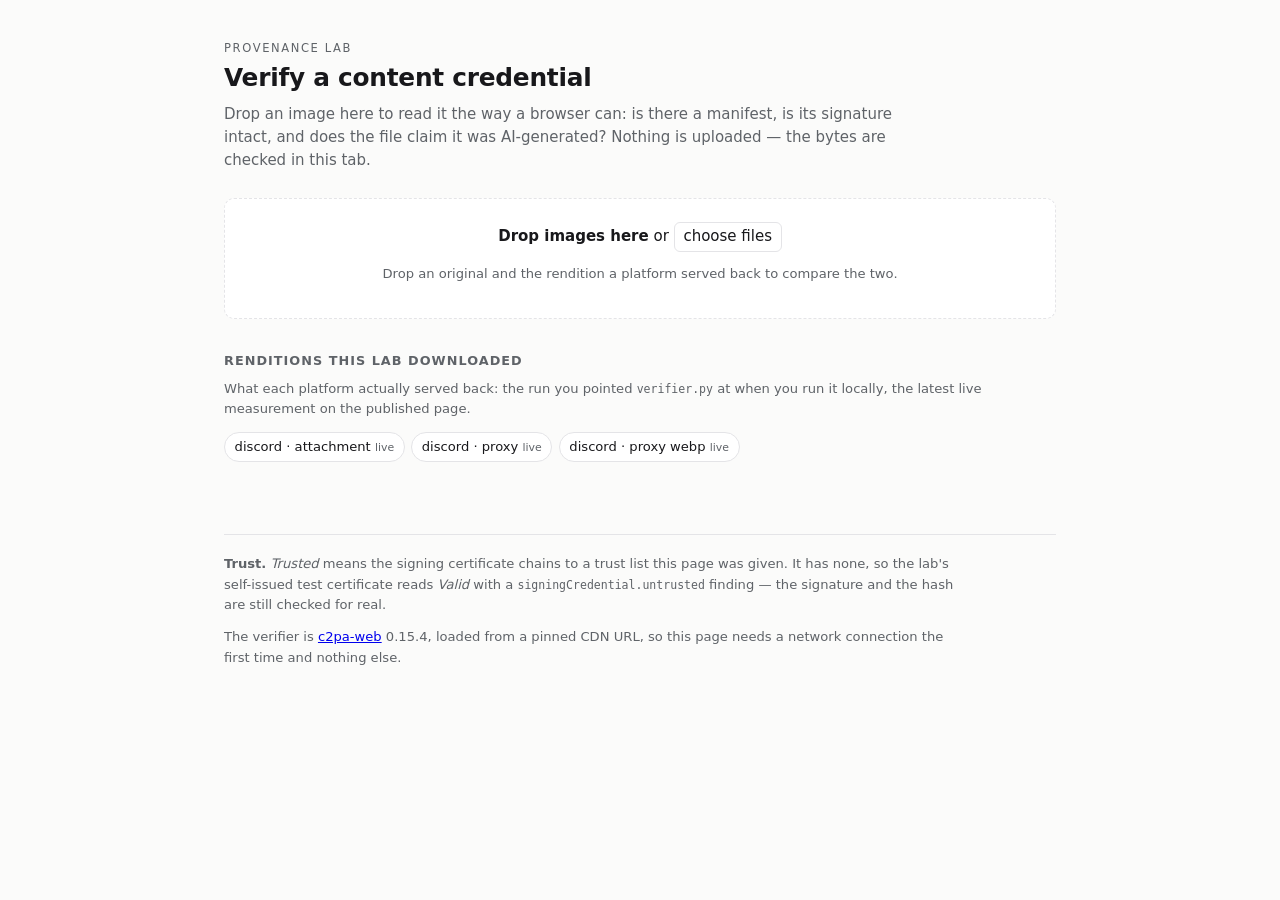
==== verifier/index.html @ 683098c0 "platform report 40179456249" ====
<!doctype html>
<html lang="en">
<head>
<meta charset="utf-8">
<meta name="viewport" content="width=device-width, initial-scale=1">
<title>Verify a content credential</title>
<link rel="stylesheet" href="style.css">
</head>
<body>
<main>
  <header>
    <p class="eyebrow">provenance lab</p>
    <h1>Verify a content credential</h1>
    <p class="lede">
      Drop an image here to read it the way a browser can: is there a manifest,
      is its signature intact, and does the file claim it was AI-generated?
      Nothing is uploaded — the bytes are checked in this tab.
    </p>
  </header>

  <section class="drop" id="drop">
    <input id="file" type="file" accept="image/*" multiple hidden>
    <p><strong>Drop images here</strong> or <button type="button" id="pick">choose files</button></p>
    <p class="hint">Drop an original and the rendition a platform served back to compare the two.</p>
    <p class="hint" id="loading" hidden>Loading the verifier (about 9 MB of WebAssembly)…</p>
  </section>

  <section id="samples" hidden>
    <h2>Renditions this lab downloaded</h2>
    <p class="hint">
      What each platform actually served back: the run you pointed
      <code>verifier.py</code> at when you run it locally, the latest live
      measurement on the published page.
    </p>
    <div id="sample-list" class="chips"></div>
  </section>

  <section id="results" aria-live="polite"></section>

  <footer>
    <p>
      <strong>Trust.</strong> <em>Trusted</em> means the signing certificate
      chains to a trust list this page was given. It has none, so the lab's
      self-issued test certificate reads <em>Valid</em> with a
      <code>signingCredential.untrusted</code> finding — the signature and the
      hash are still checked for real.
    </p>
    <p>
      The verifier is <a href="https://github.com/contentauth/c2pa-js">c2pa-web</a>
      0.15.4, loaded from a pinned CDN URL, so this page needs a network
      connection the first time and nothing else.
    </p>
  </footer>
</main>
<script type="module" src="app.js"></script>
</body>
</html>
---- verifier/style.css ----
/* The trend page's palette, so the two halves of the lab look like one thing. */
:root{
  color-scheme: light dark;
  --bg:#fbfbfa; --fg:#18181b; --muted:#5f6368; --line:#e4e4e7;
  --card:#ffffff; --accent:#b4690e; --good:#2f6f6a; --bad:#a3282d;
  --valid:#b4690e; --trusted:#2f6f6a; --invalid:#a3282d; --absent:#8a8a93;
}
@media (prefers-color-scheme: dark){
  :root{
    --bg:#121214; --fg:#e8e8ea; --muted:#a1a1aa; --line:#2a2a2f;
    --card:#18181b; --accent:#e0a04a; --good:#5fb3a8; --bad:#e06c72;
    --valid:#e0a04a; --trusted:#5fb3a8; --invalid:#e06c72; --absent:#85858e;
  }
}
*{box-sizing:border-box}
body{margin:0;padding:2.5rem 1.25rem 4rem;background:var(--bg);color:var(--fg);
  font:15px/1.55 ui-sans-serif,system-ui,-apple-system,"Segoe UI",sans-serif}
main{max-width:52rem;margin:0 auto}
h1{font-size:1.55rem;line-height:1.2;margin:.1rem 0 .6rem;letter-spacing:-.01em}
h2{font-size:.8rem;text-transform:uppercase;letter-spacing:.08em;color:var(--muted);
  margin:0 0 .5rem;font-weight:600}
p{margin:0 0 .75rem}
.eyebrow{margin:0 0 .35rem;font-size:.72rem;letter-spacing:.14em;text-transform:uppercase;
  color:var(--muted)}
.lede{color:var(--muted);max-width:44rem}
.hint{color:var(--muted);font-size:.82rem}
code{font-size:.88em}
button{font:inherit;color:var(--fg);background:var(--card);border:1px solid var(--line);
  border-radius:6px;padding:.15rem .55rem;cursor:pointer}
button:hover{border-color:var(--muted)}

.drop{margin:1.6rem 0 2rem;padding:1.4rem 1.25rem;border:1.5px dashed var(--line);
  border-radius:10px;text-align:center;background:var(--card)}
.drop.over{border-color:var(--accent);background:color-mix(in srgb, var(--accent) 6%, var(--card))}
.drop p:last-child{margin-bottom:0}

.chips{display:flex;flex-wrap:wrap;gap:.4rem;margin:.6rem 0 0}
.chip{font-size:.82rem;padding:.25rem .6rem;border:1px solid var(--line);border-radius:999px;
  background:var(--card);cursor:pointer;color:var(--fg)}
.chip:hover{border-color:var(--accent)}
.chip small{color:var(--muted)}

#results{margin-top:1.5rem;display:grid;gap:1rem}
.card{border:1px solid var(--line);border-radius:10px;background:var(--card);padding:1rem 1.1rem}
.card header{display:flex;align-items:baseline;gap:.75rem;flex-wrap:wrap;margin-bottom:.35rem}
.card h2{font-size:.95rem;text-transform:none;letter-spacing:0;color:var(--fg);margin:0;
  font-weight:600;word-break:break-all}
.badge{font-size:.72rem;text-transform:uppercase;letter-spacing:.06em;padding:.1rem .45rem;
  border-radius:4px;color:#fff;background:var(--absent)}
.badge.trusted{background:var(--trusted)} .badge.valid{background:var(--valid)}
.badge.invalid{background:var(--invalid)}
.meta{color:var(--muted);font-size:.82rem;margin-bottom:.6rem}
dl{display:grid;grid-template-columns:max-content 1fr;gap:.2rem .9rem;margin:.6rem 0 0;
  font-size:.86rem}
dt{color:var(--muted)}
dd{margin:0;word-break:break-word}
.findings{list-style:none;padding:0;margin:.7rem 0 0;display:grid;gap:.3rem;font-size:.84rem}
.findings li{padding-left:1rem;position:relative;color:var(--bad)}
.findings li.good{color:var(--good)}
.findings li::before{content:"•";position:absolute;left:.2rem}
.ai{margin-top:.7rem;font-size:.86rem;padding:.5rem .65rem;border-radius:6px;
  border:1px solid var(--line);background:color-mix(in srgb, var(--accent) 8%, var(--card))}
footer{margin-top:3rem;padding-top:1.2rem;border-top:1px solid var(--line);
  color:var(--muted);font-size:.82rem}
footer p{max-width:46rem}
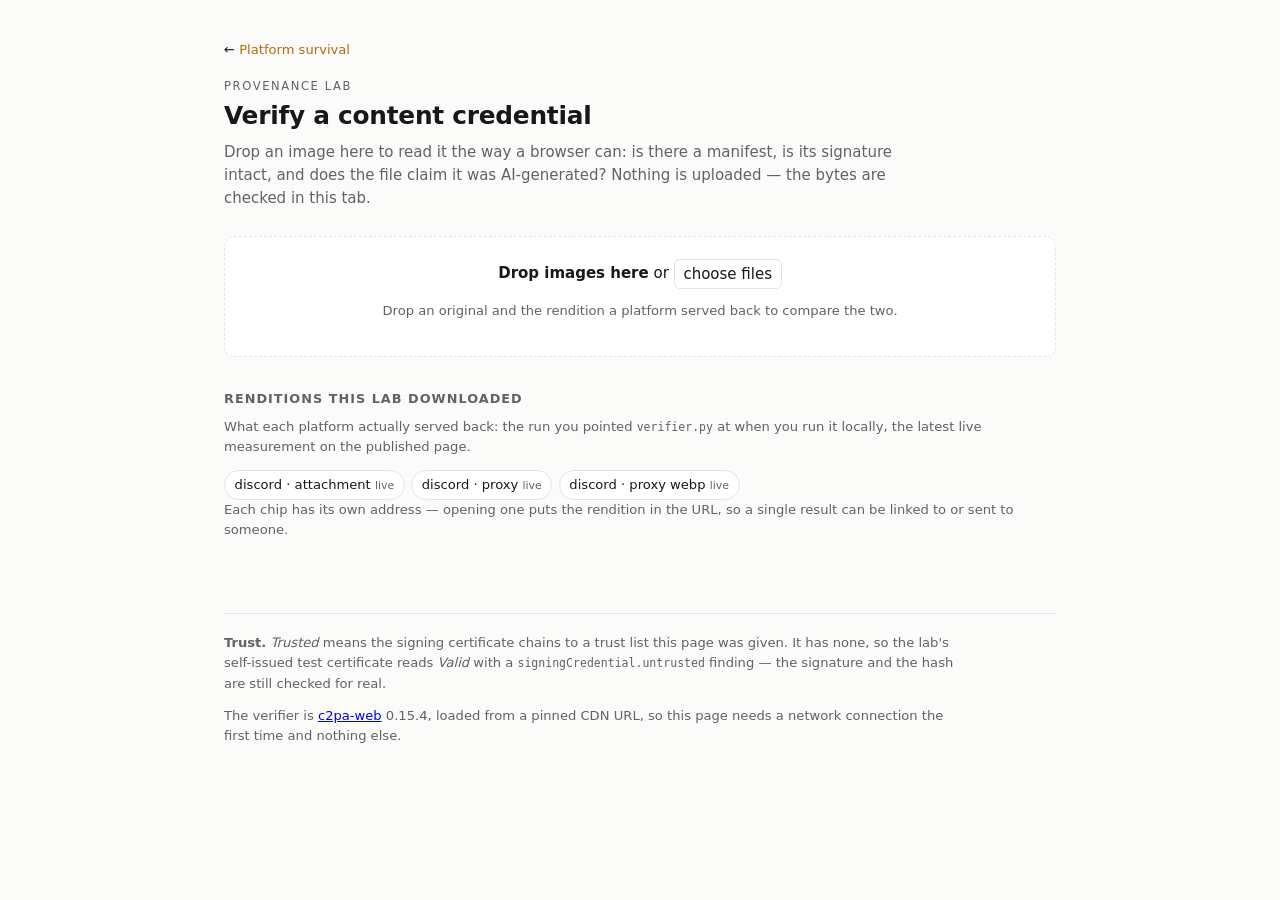
==== commit 269756ca: "platform report 40764473956" ====
--- a/verifier/index.html
+++ b/verifier/index.html
@@ -8,6 +8,10 @@
 </head>
 <body>
 <main>
+  <!-- Filled from samples.json: only the published page has a trend page
+       above it, so the local server leaves this hidden. -->
+  <nav class="back" id="home" hidden></nav>
+
   <header>
     <p class="eyebrow">provenance lab</p>
     <h1>Verify a content credential</h1>
@@ -33,7 +37,13 @@
       measurement on the published page.
     </p>
     <div id="sample-list" class="chips"></div>
+    <p class="hint">
+      Each chip has its own address — opening one puts the rendition in the URL,
+      so a single result can be linked to or sent to someone.
+    </p>
   </section>
+
+  <p class="hint" id="notice" hidden></p>
 
   <section id="results" aria-live="polite"></section>
 
--- a/verifier/style.css
+++ b/verifier/style.css
@@ -20,6 +20,10 @@
 h2{font-size:.8rem;text-transform:uppercase;letter-spacing:.08em;color:var(--muted);
   margin:0 0 .5rem;font-weight:600}
 p{margin:0 0 .75rem}
+.back{margin:0 0 1.1rem;font-size:.82rem}
+.back a{color:var(--accent);text-decoration:none}
+.back a:hover{text-decoration:underline}
+
 .eyebrow{margin:0 0 .35rem;font-size:.72rem;letter-spacing:.14em;text-transform:uppercase;
   color:var(--muted)}
 .lede{color:var(--muted);max-width:44rem}
